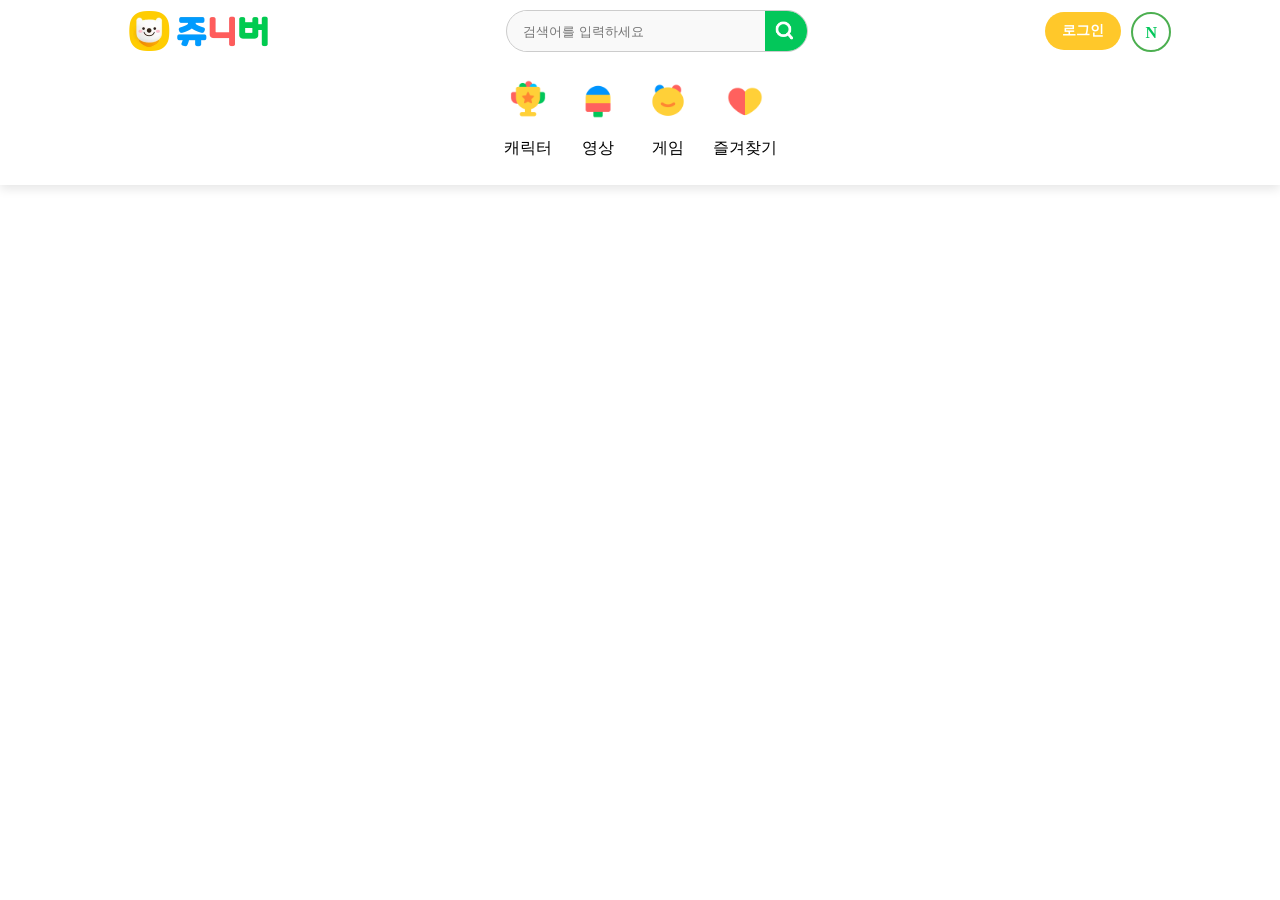
==== character.html @ 4b3239b0 "project init" ====
<!DOCTYPE html>
<html lang="en">
<head>
    <meta charset="UTF-8">
    <meta name="viewport" content="width=device-width, initial-scale=1.0">
    <link rel="stylesheet" href="assets/css/style.css">
    <title>character</title>
</head>
<body style="overflow:scroll; height:150px;">
    <header id = "header">
        <div class="mainHeader">
        <h1 class="logo">
            <img src="assets\images\header\logo.png" alt="쥬니버네이버">
        </h1>
        <div class="search-box">
            <input type="text" placeholder="검색어를 입력하세요">
            <img src="assets\images\header\searchIcon.png" button></button>
        </div>
        <div class="btnGrp">
            <div class="login">
                <a href="https://nid.naver.com/nidlogin.login?mode=form&url=https://www.naver.com/" 
                    target="_blank"><button>로그인</button></a>
            </div>
            <div class="naver-logo">
                <a href="https://www.naver.com" target="_blank"><button class="naver-button">N</button></a>
            </div>
        </div>
    </div>
    <nav>
        <div class="icons">
            <div class="icon">
                <a href="character.html"><img src="assets\images\header\svg_0.jpeg" alt="캐릭터"></a>
                <p>캐릭터</p>
            </div>
            <div class="icon">
                <a href="https://www.naver.com"><img src="assets\images\header\svg_1.jpeg" alt="영상"></a>
                <p>영상</p>
            </div>
            <div class="icon">
                <a href="https://www.naver.com"><img src="assets\images\header\svg_2.jpeg" alt="게임"></a>
                <p>게임</p>
            </div>
            <div class="icon">
                <a href="https://www.naver.com"></a><img src="assets\images\header\svg_3.jpeg" alt="즐겨찾기"></a>
                <p>즐겨찾기</p>
            </div>
        </div>
    </nav>
    </header>
</body>
</html>
---- assets/css/style.css ----
/* 헤더 영역 */
body {       
    margin: 0;
    padding: 0;
    background-color: #fff;
    text-align: center;
}

.container {
    display: flex;
    justify-content: center;
    align-items: center;
    height: 100vh;
    background-color: #fff;
}

header {
    width: 100%;
    margin: 0 auto;
    background-color: #fff;
    text-align: center;
    box-shadow: 0px 4px 10px rgba(0, 0, 0, 0.1);
}

.mainHeader {
    display: flex;
    background-color: #fff;
    z-index: 50;
    width: 100%;  
    justify-content: space-around;
    align-items: center;
    padding: 10px 0;
    text-align: center;
}

.logo {
    display: inline-block;
    line-height: 0;
    padding: 0 20px;
}

h1 {
    display: block;
    font-size: 2em;
    margin: 0;
    font-weight: bold;
}

.search-box {
    display: flex;
    width: 300px;
    height: 40px;
    border: 1px solid #ccc;
    border-radius: 100px;
    background-color: #f9f9f9;
    font-size: 16px;
    line-height: 20px;
    justify-content: center;
    text-align: center;
    margin-right: 20px;
}

.search-box input[type="text"] {
    flex: 1;
    border: none;
    outline: none;
    padding: 0;
    margin-left: 16px;
    background-color: #f9f9f9;
}

.search-box button {
    position: absolute;
    right: 0;
    top: 50%;
    transform: translateY(-50%);
    border: none;
    background: none;
    padding: 5px;
    cursor: pointer;
}

.search-button img {
    width: 24px; /* 버튼 이미지의 너비 */
    height: 24px; /* 버튼 이미지의 높이 */
}

.icons {
    display: flex;
    justify-content: center;
    background: #fff;
    z-index: 40;
    padding: 10px;
    cursor: pointer;
}

button {
cursor: pointer;
}

.btnGrp {
    display: flex;
    gap: 10px;
    margin-right: 40px;
}

.login button {
    border-radius: 27px;
    font-family: 'NanumSquareRound';
    font-weight: 1000;
    height: 38px;
    padding: 0 17px;
    font-size: 14px;
    color: white;
    background: #ffc82a;
    border: none;
}

.naver-logo {
    position: relative;
    display: inline-block;
}

.naver-button {
    width: 40px;
    height: 40px;
    border-radius: 100px;
    background-color: white;
    padding: 10px;
    font-family: 'NanumSquareRound';
    font-size: 16px;
    font-weight: bold;
    color: rgb(3, 199, 90);
    border: 2px solid #4CAF50;
    transition: width 0.3s;
    /* 애니메이션 효과 추가 */
    text-align: center;
    /* 텍스트 가운데 정렬 */
    position: absolute;
}

.naver-button:hover {
    width: 100px;
    /* 가로 길이 확장 */
    color: rgb(3, 199, 90);
    /* 텍스트 색상 유지 */
}

/* 텍스트 변경을 위한 추가 요소 */
.naver-button::after {
    content: 'aver';
    display: inline-block;
    opacity: 0;
    transition: opacity 0.3s;
}

.naver-logo button:hover::after {
    opacity: 1;
}

.icon {
    text-align: center;
    margin: 0 10px;
}

.icon img:hover {
    transform: scale(1.2);
}

.icon img {
    width: 50px;
    height: 50px;
}

.icon p {
    margin-top: 12px;
    font-family: 'NanumSquareRound';
    font-size: 16px;
    color: black;
}

/* 메인 영역 */

.contents {
  height: 550px;
}
  .card {
    margin: 10px;
    border-radius: 30px;
  }

  .cardUp {
    margin: 25px;
    display: flex;
    justify-content: center;
  }

  .cardDown {
    margin: 25px;
    display: flex;
    justify-content: center;
  }

  .card img {
    width: 144px;
    height: 178px;
  }
  
  .card1 .card2 .card3 .card4 .card5 .card6 .card7{
    width: 184px;
    height: 200px;
    flex-direction: column;
    align-items: center;
  }

  .card1 {
    margin: 10px;
    border-radius: 30px;
    background-color: #9CE8FF;
  }

  .card2 {
    margin: 10px;
    border-radius: 30px;
    background-color: #FFBEDF;
  }

  .card3 {
    margin: 10px;
    border-radius: 30px;
    background-color: #FACC00;
  }

  .card4 {
    margin: 10px;
    border-radius: 30px;
    background-color: #FCE37B;
  }

  .card5 {
    margin: 10px;
    border-radius: 30px;
    background-color: #EACEF4;
  }

  .card6 {
    margin: 10px;
    border-radius: 30px;
    background-color: #81DC8B;
  }

  .card7 {
    margin: 10px;
    border-radius: 30px;
    background-color: #FBD3AB;
  }
  
  .card1:hover {
    transform: scale(1.1);
  }

  .card2:hover {
    transform: scale(1.1);
  }

  .card3:hover {
    transform: scale(1.1);
  }

  .card4:hover {
    transform: scale(1.1);
  }

  .card5:hover {
    transform: scale(1.1);
  }

  .card6:hover {
    transform: scale(1.1);
  }

  .card7:hover {
    transform: scale(1.1);
  }

  /* 카드 모달창 영역 */
  .bigCard{


  }
 
  /* 푸터 영역 */

  footer {
    width : auto;
    height: 100px;
    background-color: #ccc;
  }
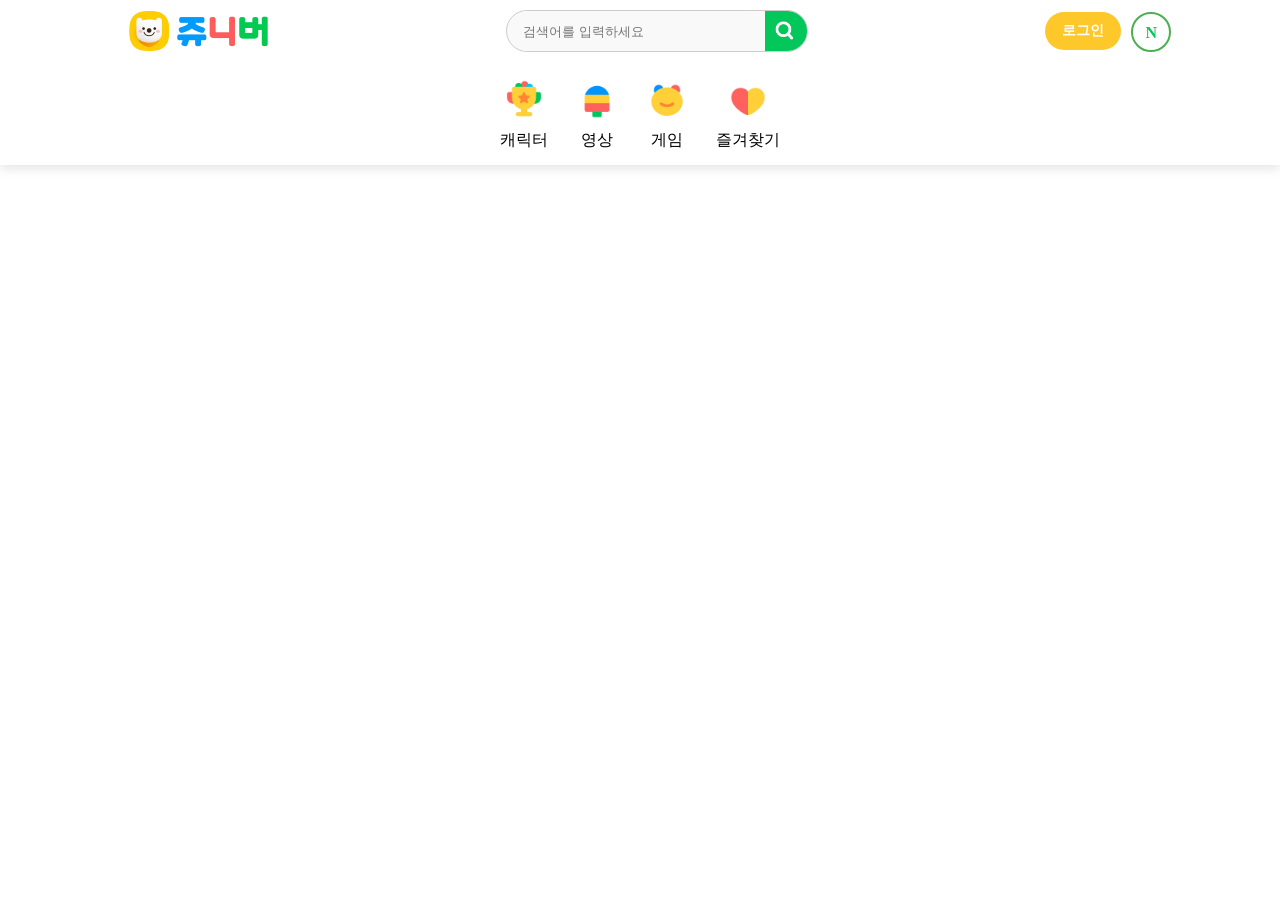
==== commit a38acbf2: "modal create" ====
--- a/character.html
+++ b/character.html
@@ -29,19 +29,19 @@
     <nav>
         <div class="icons">
             <div class="icon">
-                <a href="character.html"><img src="assets\images\header\svg_0.jpeg" alt="캐릭터"></a>
+                <a href="character.html"><img src="assets\images\header\character.jpeg" alt="캐릭터"></a>
                 <p>캐릭터</p>
             </div>
             <div class="icon">
-                <a href="https://www.naver.com"><img src="assets\images\header\svg_1.jpeg" alt="영상"></a>
+                <a href="https://www.naver.com"><img src="assets\images\header\movie.jpeg" alt="영상"></a>
                 <p>영상</p>
             </div>
             <div class="icon">
-                <a href="https://www.naver.com"><img src="assets\images\header\svg_2.jpeg" alt="게임"></a>
+                <a href="https://www.naver.com"><img src="assets\images\header\game.jpeg" alt="게임"></a>
                 <p>게임</p>
             </div>
             <div class="icon">
-                <a href="https://www.naver.com"></a><img src="assets\images\header\svg_3.jpeg" alt="즐겨찾기"></a>
+                <a href="https://www.naver.com"></a><img src="assets\images\header\bookmark.jpeg" alt="즐겨찾기"></a>
                 <p>즐겨찾기</p>
             </div>
         </div>
--- a/assets/css/style.css
+++ b/assets/css/style.css
@@ -1,298 +1,422 @@
 /* 헤더 영역 */
-body {       
-    margin: 0;
-    padding: 0;
-    background-color: #fff;
-    text-align: center;
+body {
+  margin: 0;
+  padding: 0;
+  height: 100%;
+  background-color: #fff;
+  text-align: center;
 }
 
 .container {
-    display: flex;
-    justify-content: center;
-    align-items: center;
-    height: 100vh;
-    background-color: #fff;
+  display: flex;
+  justify-content: center;
+  align-items: center;
+  height: 100vh;
+  background-color: #fff;
 }
 
 header {
-    width: 100%;
-    margin: 0 auto;
-    background-color: #fff;
-    text-align: center;
-    box-shadow: 0px 4px 10px rgba(0, 0, 0, 0.1);
+  width: 100%;
+  margin: 0 auto;
+  background-color: #fff;
+  text-align: center;
+  box-shadow: 0px 4px 10px rgba(0, 0, 0, 0.1);
 }
 
 .mainHeader {
-    display: flex;
-    background-color: #fff;
-    z-index: 50;
-    width: 100%;  
-    justify-content: space-around;
-    align-items: center;
-    padding: 10px 0;
-    text-align: center;
+  display: flex;
+  background-color: #fff;
+  z-index: 50;
+  width: 100%;
+  justify-content: space-around;
+  align-items: center;
+  padding: 10px 0;
+  text-align: center;
 }
 
 .logo {
-    display: inline-block;
-    line-height: 0;
-    padding: 0 20px;
+  display: inline-block;
+  line-height: 0;
+  padding: 0 20px;
+  cursor: pointer;
+}
+
+.logo img {
+  transition-duration: 0.5s;
+}
+
+.logo img:hover {
+  transform: scale(1.1);
 }
 
 h1 {
-    display: block;
-    font-size: 2em;
-    margin: 0;
-    font-weight: bold;
+  display: block;
+  font-size: 2em;
+  margin: 0;
+  font-weight: bold;
 }
 
 .search-box {
-    display: flex;
-    width: 300px;
-    height: 40px;
-    border: 1px solid #ccc;
-    border-radius: 100px;
-    background-color: #f9f9f9;
-    font-size: 16px;
-    line-height: 20px;
-    justify-content: center;
-    text-align: center;
-    margin-right: 20px;
+  display: flex;
+  width: 300px;
+  height: 40px;
+  border: 1px solid #ccc;
+  border-radius: 100px;
+  background-color: #f9f9f9;
+  font-size: 16px;
+  line-height: 20px;
+  justify-content: center;
+  text-align: center;
+  margin-right: 20px;
+  cursor: pointer;
 }
 
 .search-box input[type="text"] {
-    flex: 1;
-    border: none;
-    outline: none;
-    padding: 0;
-    margin-left: 16px;
-    background-color: #f9f9f9;
+  flex: 1;
+  border: none;
+  outline: none;
+  padding: 0;
+  margin-left: 16px;
+  background-color: #f9f9f9;
 }
 
 .search-box button {
-    position: absolute;
-    right: 0;
-    top: 50%;
-    transform: translateY(-50%);
-    border: none;
-    background: none;
-    padding: 5px;
-    cursor: pointer;
+  position: absolute;
+  right: 0;
+  top: 50%;
+  transform: translateY(-50%);
+  border: none;
+  background: none;
+  padding: 5px;
 }
 
 .search-button img {
-    width: 24px; /* 버튼 이미지의 너비 */
-    height: 24px; /* 버튼 이미지의 높이 */
+  width: 24px;
+  /* 버튼 이미지의 너비 */
+  height: 24px;
+  /* 버튼 이미지의 높이 */
 }
 
 .icons {
-    display: flex;
-    justify-content: center;
-    background: #fff;
-    z-index: 40;
-    padding: 10px;
-    cursor: pointer;
+  display: flex;
+  justify-content: center;
+  background: #fff;
+  z-index: 40;
+  padding: 10px;
 }
 
 button {
-cursor: pointer;
+  cursor: pointer;
 }
 
 .btnGrp {
-    display: flex;
-    gap: 10px;
-    margin-right: 40px;
+  display: flex;
+  gap: 10px;
+  margin-right: 40px;
 }
 
 .login button {
-    border-radius: 27px;
-    font-family: 'NanumSquareRound';
-    font-weight: 1000;
-    height: 38px;
-    padding: 0 17px;
-    font-size: 14px;
-    color: white;
-    background: #ffc82a;
-    border: none;
+  border-radius: 27px;
+  font-family: 'NanumSquareRound';
+  font-weight: 1000;
+  height: 38px;
+  padding: 0 17px;
+  font-size: 14px;
+  color: white;
+  background: #ffc82a;
+  border: none;
 }
 
 .naver-logo {
-    position: relative;
-    display: inline-block;
+  position: relative;
+  display: inline-block;
 }
 
 .naver-button {
-    width: 40px;
-    height: 40px;
-    border-radius: 100px;
-    background-color: white;
-    padding: 10px;
-    font-family: 'NanumSquareRound';
-    font-size: 16px;
-    font-weight: bold;
-    color: rgb(3, 199, 90);
-    border: 2px solid #4CAF50;
-    transition: width 0.3s;
-    /* 애니메이션 효과 추가 */
-    text-align: center;
-    /* 텍스트 가운데 정렬 */
-    position: absolute;
+  width: 40px;
+  height: 40px;
+  border-radius: 100px;
+  background-color: white;
+  padding: 10px;
+  font-family: 'NanumSquareRound';
+  font-size: 16px;
+  font-weight: bold;
+  color: rgb(3, 199, 90);
+  border: 2px solid #4CAF50;
+  transition: width 0.3s;
+  /* 애니메이션 효과 추가 */
+  text-align: center;
+  /* 텍스트 가운데 정렬 */
+  position: absolute;
 }
 
 .naver-button:hover {
-    width: 100px;
-    /* 가로 길이 확장 */
-    color: rgb(3, 199, 90);
-    /* 텍스트 색상 유지 */
+  width: 100px;
+  /* 가로 길이 확장 */
+  color: rgb(3, 199, 90);
+  /* 텍스트 색상 유지 */
 }
 
 /* 텍스트 변경을 위한 추가 요소 */
 .naver-button::after {
-    content: 'aver';
-    display: inline-block;
-    opacity: 0;
-    transition: opacity 0.3s;
+  content: 'aver';
+  display: inline-block;
+  opacity: 0;
+  transition: opacity 0.3s;
 }
 
 .naver-logo button:hover::after {
-    opacity: 1;
+  opacity: 1;
 }
 
 .icon {
-    text-align: center;
-    margin: 0 10px;
+  text-align: center;
+  margin: 0 10px;
+  cursor: pointer;
 }
 
 .icon img:hover {
-    transform: scale(1.2);
+  transform: scale(1.1);
 }
 
 .icon img {
-    width: 50px;
-    height: 50px;
+  width: 50px;
+  height: 50px;
+  transition-duration: 1s;
 }
 
 .icon p {
-    margin-top: 12px;
-    font-family: 'NanumSquareRound';
-    font-size: 16px;
-    color: black;
+  font-family: 'BM HANNA Pro OTF';
+  font-size: 16px;
+  color: black;
+  margin: 4px;
 }
 
 /* 메인 영역 */
 
 .contents {
-  height: 550px;
-}
-  .card {
-    margin: 10px;
-    border-radius: 30px;
-  }
-
-  .cardUp {
-    margin: 25px;
-    display: flex;
-    justify-content: center;
-  }
-
-  .cardDown {
-    margin: 25px;
-    display: flex;
-    justify-content: center;
-  }
-
-  .card img {
-    width: 144px;
-    height: 178px;
-  }
+  min-height: calc(100vh - 5rem);
+  display: flex;
+  flex-direction: column;
+  top :160px;
+}
+
+.card {}
+
+.cardUp,
+.cardDown {
+  display: flex;
+  justify-content: center;
+  margin-top: 25px;
+}
+
+.card img {
+  width: 144px;
+  height: 178px;
+  cursor: pointer;
+}
+
+.card-item {
+  margin: 25px;
+  border-radius: 30px;
+  width: 176px;
+  height: 234px;
+  flex-direction: column;
+  align-items: center;
+  display: flex;
+  justify-content: center;
+}
+
+#card1, #bigCard1 {
+  background-color: #9CE8FF;
+}
+
+#card2 {
+  background-color: #FFBEDF;
+}
+
+#card3 {
+  background-color: #FACC00;
+}
+
+#card4 {
+  background-color: #FCE37B;
+}
+
+#card5 {
+  background-color: #EACEF4;
+}
+
+#card6 {
+  background-color: #81DC8B;
+}
+
+#card7 {
+  background-color: #FBD3AB;
+}
+
+.card-item:hover {
+  transform: scale(1.1);
+}
+
+/* 카드 모달창 영역 */
+.modal {
+  display: none;
+  position: absolute;
+  z-index: 1;
+  left: 0;
+  right: 0;
+  top: 160px;
+  bottom: 0;
+  height: 100%;
+  background-color: #D9D9D9;
+  justify-content: center;
+  align-items: flex-start;
+  min-height: calc(125vh - 5rem);
+}
+
+.modal-content {
+  flex-direction: row;
+  display: flex;
+  justify-content: center;
+  align-items:center;
+} 
+
+.modal-card {
+  display: flex;
+}
+
+#bigCard1_1 {
+  background-color: #9CE8FF;
+  opacity: 0.3;
+  position: absolute;
   
-  .card1 .card2 .card3 .card4 .card5 .card6 .card7{
-    width: 184px;
-    height: 200px;
-    flex-direction: column;
-    align-items: center;
-  }
-
-  .card1 {
-    margin: 10px;
-    border-radius: 30px;
-    background-color: #9CE8FF;
-  }
-
-  .card2 {
-    margin: 10px;
-    border-radius: 30px;
-    background-color: #FFBEDF;
-  }
-
-  .card3 {
-    margin: 10px;
-    border-radius: 30px;
-    background-color: #FACC00;
-  }
-
-  .card4 {
-    margin: 10px;
-    border-radius: 30px;
-    background-color: #FCE37B;
-  }
-
-  .card5 {
-    margin: 10px;
-    border-radius: 30px;
-    background-color: #EACEF4;
-  }
-
-  .card6 {
-    margin: 10px;
-    border-radius: 30px;
-    background-color: #81DC8B;
-  }
-
-  .card7 {
-    margin: 10px;
-    border-radius: 30px;
-    background-color: #FBD3AB;
-  }
-  
-  .card1:hover {
-    transform: scale(1.1);
-  }
-
-  .card2:hover {
-    transform: scale(1.1);
-  }
-
-  .card3:hover {
-    transform: scale(1.1);
-  }
-
-  .card4:hover {
-    transform: scale(1.1);
-  }
-
-  .card5:hover {
-    transform: scale(1.1);
-  }
-
-  .card6:hover {
-    transform: scale(1.1);
-  }
-
-  .card7:hover {
-    transform: scale(1.1);
-  }
-
-  /* 카드 모달창 영역 */
-  .bigCard{
-
-
-  }
- 
-  /* 푸터 영역 */
-
-  footer {
-    width : auto;
-    height: 100px;
-    background-color: #ccc;
-  }+}
+.close {
+  color: #aaaaaa;
+  float: right;
+  font-size: 28px;
+  font-weight: bold;
+  flex: 1;
+}
+
+.close:hover,
+.close:focus {
+  color: #000;
+  text-decoration: none;
+  cursor: pointer;
+}
+
+.bigCard-item {
+  margin: 25px;
+  border-radius: 30px;
+  width: 388px;
+  height: 500px;
+}
+
+.bigCard-item img {
+  width: 386px;
+  height: 100px;
+	display: flex;  
+	justify-content: flex-end;
+}
+
+.bigCard-item p {
+  font-family: 'BM HANNA Pro OTF';
+  font-size: 30px;
+  line-height: 1.65em;
+}
+
+/* 푸터 영역 */
+
+footer {
+  width: 100%;
+  height: 5rem;
+  bottom: 0px;
+  top: 30px;
+  display: block;
+  background-color: #f9eded;
+}
+
+/* movieMain 영역 */
+
+.movieList {
+  align-items: center;
+  justify-content: center;
+  flex-direction: column;
+}
+
+.movieList img {
+  width: 300px;
+  height: 188px;
+  cursor: pointer;
+  border-radius: 30px;
+  position: relative;
+  justify-content: flex-end;
+}
+
+.movie {
+  position: relative;
+  transition-duration: 1s;
+
+}
+
+.movie:hover {
+  transform: scale(1.1);
+}
+
+.movie-item {
+  margin: 25px;
+  flex-direction: column;
+  align-items: center;
+  justify-content: center;
+  display: inline-block;
+  position: relative;
+}
+
+.movie-time {
+  position: absolute;
+  bottom: 15px;
+  right: 10px;
+  width: 70px;
+  height: 30px;
+  background-color: #190909;
+  opacity: 0.5;
+  color: white;
+  display: flex;
+  align-items: center;
+  justify-content: center;
+  border-radius: 5px;
+}
+
+.movieList p {
+  font-family: '한나체 Pro';
+  font-size: 16px;
+  font-weight: bold;
+  color: black;
+  margin: 4px;
+  text-align: left;
+  position: relative;
+}
+
+.text-love {
+  padding: 8px;
+}
+
+.love {
+  position: relative;
+  top: -30px;
+  right: 30px;
+  text-align: right;
+}
+
+.love img {
+  position: absolute;
+  width: 36px;
+  height: 36px;
+}
+
+@font-face {
+  font-family: '한나체 Pro';
+  src: url('project\clone_html\assets\fonts\BMHANNAPro.ttf') format('truetype');
+}
